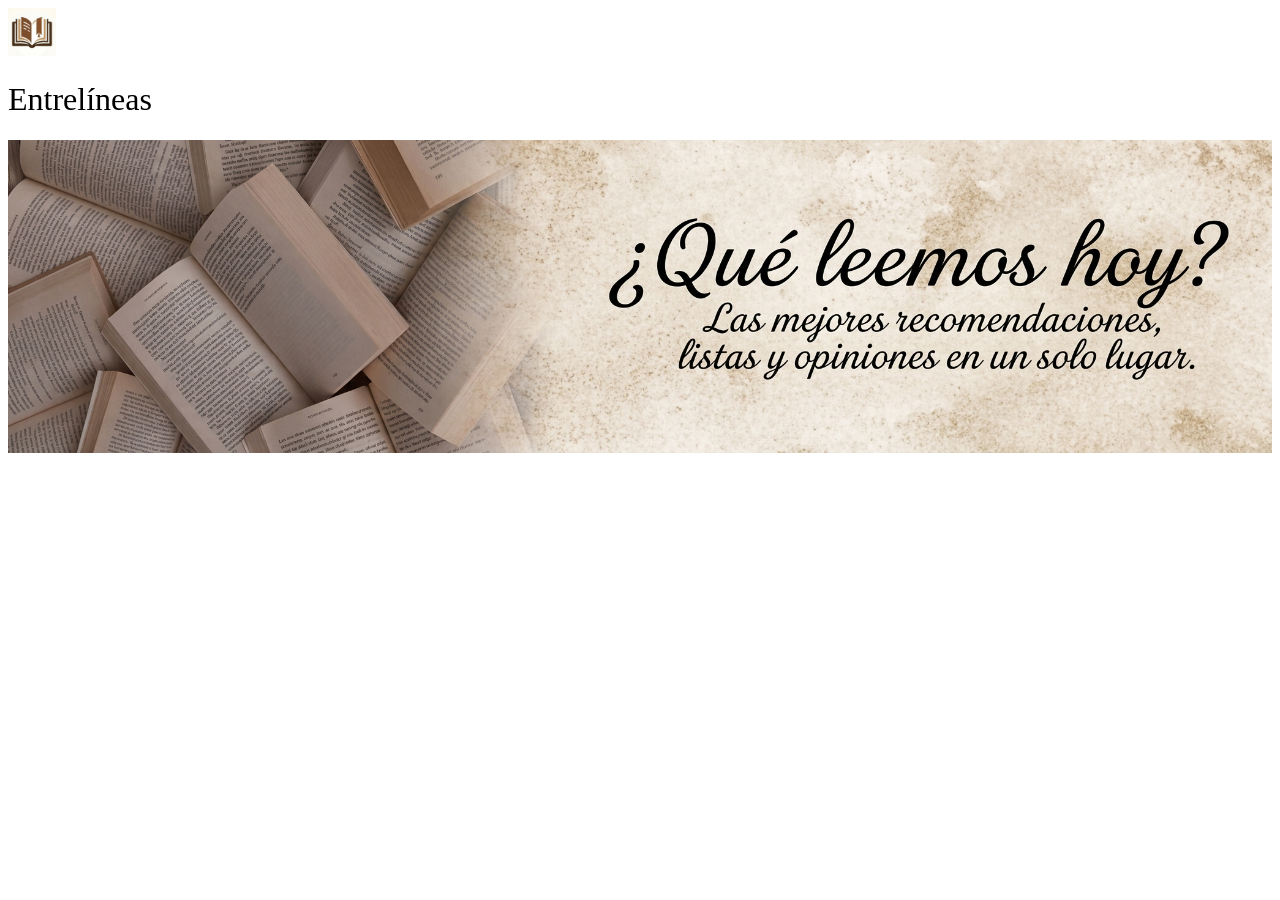
==== index.html @ edc2aa15 "first commit" ====
<!DOCTYPE html>
<html lang="en">

<head>
    <meta charset="UTF-8">
    <meta name="viewport" content="width=device-width, initial-scale=1.0">
    <title>Index</title>
    <style>
        .banner {
            width: 100%;
        }

        .logo {
            width: 3rem;
        }

        .letra {
            font-family: "Cookie", cursive;
            font-weight: 400;
            font-style: normal;
        }
    </style>
</head>

<body>
    <header>
        <img class="logo" src="./asset/img/logo.jpg" alt="">
        <h1 class="letra" >Entrelíneas </h1>
        <img class="banner" src="./asset/img/banner.jpg" alt="banner">
    </header>
    <main>

    </main>
    <footer>

    </footer>
</body>

</html>
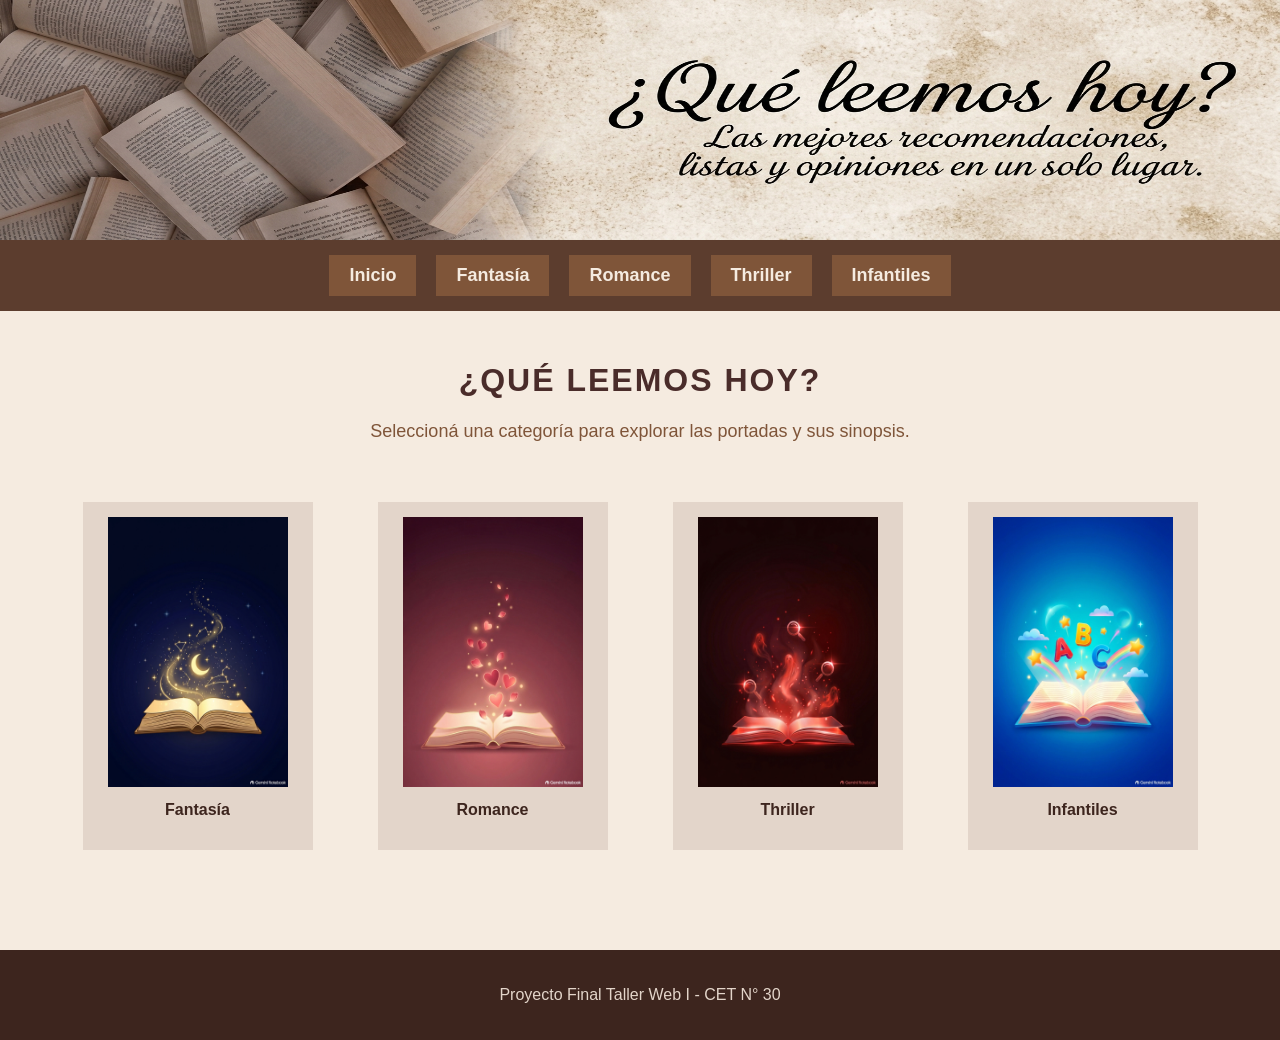
==== commit 38f76bd7: "agregado del resto de las paginas" ====
--- a/index.html
+++ b/index.html
@@ -1,39 +1,181 @@
 <!DOCTYPE html>
-<html lang="en">
+<html lang="es">
 
 <head>
     <meta charset="UTF-8">
     <meta name="viewport" content="width=device-width, initial-scale=1.0">
-    <title>Index</title>
+    <title>¿Qué leemos hoy? - Inicio</title>
     <style>
+        :root {
+            --color-fondo: #f5ebe0;
+            --color-texto: #3d251e;
+            --color-principal: #5c3d2e;
+            --color-secundario: #7f5539;
+            --color-tarjeta: #e3d5ca;
+            --color-hover: #b08968;
+        }
+
+        body {
+            background-color: var(--color-fondo);
+            color: var(--color-texto);
+            font-family: Arial, Helvetica, sans-serif;
+            margin: 0;
+            padding: 0;
+        }
+
         .banner {
             width: 100%;
+            height: 15rem;
+            display: block;
         }
 
-        .logo {
-            width: 3rem;
+        .menu {
+            background-color: var(--color-principal);
+            display: flex;
+            /* Convierte al contenedor en flexible */
+            justify-content: center;
+            /* Centra los elementos horizontalmente */
+            padding: 15px;
         }
 
-        .letra {
-            font-family: "Cookie", cursive;
-            font-weight: 400;
-            font-style: normal;
+        .menu a {
+            color: var(--color-fondo);
+            text-decoration: none;
+            /* Elimina el subrayado por defecto del enlace */
+            font-weight: bold;
+            font-size: 18px;
+            padding: 10px 20px;
+            margin: 0 10px;
+            background-color: var(--color-secundario);
+
+        }
+
+        /* :hover para cambiar estilos al pasar el cursor */
+        .menu a:hover {
+            background-color: var(--color-hover);
+            color: #ffffffb4;
+        }
+
+        .contenedor {
+            padding: 30px;
+            text-align: center;
+        }
+
+        .titulo-principal {
+            color: #4a2c2a;
+            font-size: 32px;
+            text-transform: uppercase;
+            /* Convierte el texto a mayúsculas */
+            letter-spacing: 2px;
+            /*espacio entre la letra*/
+        }
+
+        .subtitulo {
+            color: var(--color-secundario);
+            font-size: 18px;
+            margin-bottom: 30px;
+        }
+
+
+        .galeria-libros {
+            display: flex;
+            justify-content: space-around;
+            flex-wrap: wrap;
+            /* hace que los elementos bajen de línea si la pantalla es chica */
+            padding: 20px;
+        }
+
+        .tarjeta-portada:hover {
+            transform: translateY(-5px);
+            box-shadow: 0 0 20px rgba(148, 93, 21, 0.8);
+        }
+
+        .tarjeta-portada {
+            background-color: var(--color-tarjeta);
+            padding: 15px;
+            margin: 10px;
+            width: 200px;
+            position: relative; /* Le dice al brillo que se mueva usando esta caja como límite, sin salirse de ella */
+            overflow: hidden; /* Esconde el brillo cuando está afuera de los bordes, para que solo se vea al cruzar por encima */
+            transition: 0.3s; /* Hace que cualquier movimiento o cambio sea suave y dure 0.3 segundos, en lugar de ser brusco */
+        }
+
+        .tarjeta-portada img {
+            width: 180px;
+            height: 270px;
+        }
+
+        .tarjeta-portada p {
+            font-weight: bold;
+            color: var(--color-texto);
+            margin-top: 10px;
+        }
+
+        footer {
+            background-color: var(--color-texto);
+            color: var(--color-tarjeta);
+            text-align: center;
+            padding: 20px;
+            margin-top: 40px;
         }
     </style>
 </head>
 
 <body>
-    <header>
-        <img class="logo" src="./asset/img/logo.jpg" alt="">
-        <h1 class="letra" >Entrelíneas </h1>
+
+    <header id="arriba">
         <img class="banner" src="./asset/img/banner.jpg" alt="banner">
+
+        <!-- Menú de navegación que conecta las 5 páginas -->
+        <nav class="menu">
+            <a href="index.html">Inicio</a>
+            <a href="fantasia.html">Fantasía</a>
+            <a href="romance.html">Romance</a>
+            <a href="thriller.html">Thriller</a>
+            <a href="infantil.html">Infantiles</a>
+        </nav>
     </header>
-    <main>
 
+    <main class="contenedor">
+        <h1 class="titulo-principal">¿Qué leemos hoy?</h1>
+        <p class="subtitulo">Seleccioná una categoría para explorar las portadas y sus sinopsis.</p>
+
+        <!-- Tarjetas de acceso a las 4 páginas de géneros -->
+        <div class="galeria-libros">
+            <div class="tarjeta-portada">
+                <a href="fantasia.html">
+                    <img src="./asset/img/Fantasia/portada_fantasia.jfif" alt="Fantasía">
+                </a>
+                <p>Fantasía</p>
+            </div>
+
+            <div class="tarjeta-portada">
+                <a href="romance.html">
+                    <img src="./asset/img/Romance/portada_romance.jfif" alt="Romance">
+                </a>
+                <p>Romance</p>
+            </div>
+
+            <div class="tarjeta-portada">
+                <a href="thriller.html">
+                    <img src="./asset/img/Thriller/portada_thriller.jpg" alt="Thriller">
+                </a>
+                <p>Thriller</p>
+            </div>
+
+            <div class="tarjeta-portada">
+                <a href="infantil.html">
+                    <img src="./asset/img/Infantil/portada_infantil.png" alt="Infantiles">
+                </a>
+                <p>Infantiles</p>
+            </div>
+        </div>
     </main>
+
     <footer>
+        <p>Proyecto Final Taller Web I - CET N° 30</p>
+    </footer>
 
-    </footer>
 </body>
 
 </html>
